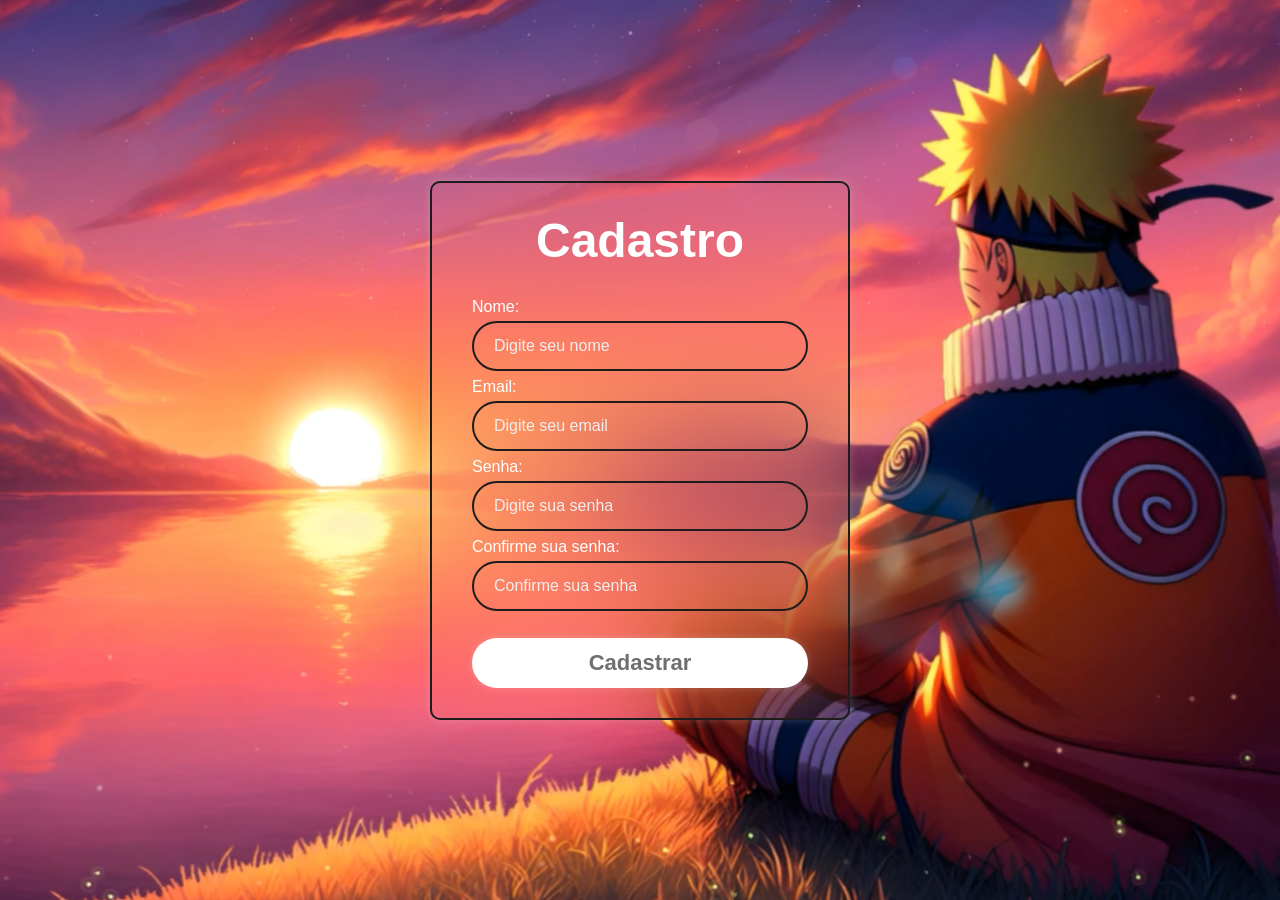
==== cadastro.html @ 170db730 "Adiciona página de cadastro e implementa validação de formulário" ====
<!DOCTYPE html>
<html lang="pt-br">
<head>
    <meta charset="UTF-8">
    <meta name="viewport" content="width=device-width, initial-scale=1.0">
    <title>Cadastro</title>
    <link rel="stylesheet" href="style.css">
</head>

<body>
    <main class="container">
        <form>
            <h1>Cadastro</h1>
            <div class="input-box">
                <label for="nome">Nome:</label>
                <input type="text" placeholder="Digite seu nome" id="nome" name="nome">
            </div>
            <div class="input-box">
                <label for="email">Email:</label>
                <input type="text" placeholder="Digite seu email" id="email" name="email">
            </div>
            <div class="input-box">
                <label for="senha">Senha:</label>
                <input type="password" placeholder="Digite sua senha" id="senha" name="senha">
            </div>
            <div class="input-box">
                <label for="confirme_sua_senha">Confirme sua senha:</label>
                <input type="password" placeholder="Confirme sua senha" id="confirme_sua_senha" name="confirme_sua_senha">
            </div>
            <button type="submit" id= "cadastrar"class="cadastrar">Cadastrar</button>
        </form>
    </main>
    
    <script src="script.js"></script>
</body>
</html>
---- style.css ----
*{
    margin: 0;
    padding: 0;
    box-sizing: border-box;
    font-family: Arial, Helvetica, sans-serif;
}

body{
    display: flex;
    justify-content: center;
    align-items: center;
    min-height: 100vh;
    background: url(img.png) ;
    background-size: cover;       /* ocupa toda a tela */
    background-position: center;  /* centraliza */
    background-repeat: no-repeat; /* não repete */
}

.container{
    width: 420px;
    background-color: transparent;
    border: 2px solid rgb(29, 29, 29); 
    border-radius: 10px;
    color:#fff;
    padding: 30px 40px;
    box-shadow: 0 0 10px rgba(255, 253, 253, 0.2);
    backdrop-filter: blur(55px);
}

.container h1{
    font-size: 3rem;
    text-align: center;
}

.input-box{
    position: relative;
    width: 100%;
    height: 50px;
    margin: 30px 0;
}

.input-box input{
    width: 100%;
    height: 100%;
    background-color: transparent;
    border: 2px solid  rgb(29, 29, 29);
    border-radius: 40px;
    outline: none;
    padding: 20px 45px 20px 20px;
    color: #fff;
    font-size: 16px;
}

.input-box input::placeholder{
    color: #f0efef;
}

.input-box i{
    position: absolute;
    right: 20px;
    font-size: 20px;
    top: 50%;
    transform: translateY(-50%);
}

.input-box label {
    display: block;
    margin-bottom: 5px;
    color: #fff;
    font-size: 16px;
}

.remember-forgot{
    display: flex;
    justify-content: space-between;
}

.remember-forgot label input{
    accent-color: #fff;
    margin-right: 5px;
}
.remember-forgot a{
    text-decoration: none;
    color: #fff
}

.remember-forgot a:hover{
    text-decoration: underline;
}

.login{
    width: 100%;
    height: 50px;
    background-color: #fff;
    border: none;
    border-radius: 40px;
    cursor: pointer;
    font-size: 22px;
    color: #706f6f;
    font-weight: 600;
    box-shadow: 0 0 10px rgba(255, 253, 253, 0.2);
    margin-top: 20PX;
}
.cadastrar{
    width: 100%;
    height: 50px;
    background-color: #fff;
    border: none;
    border-radius: 40px;
    cursor: pointer;
    font-size: 22px;
    color: #706f6f;
    font-weight: 600;
    box-shadow: 0 0 10px rgba(255, 253, 253, 0.2);
    margin-top: 20PX;
}

.login:hover{
    background-color: transparent;
    border: 2px solid rgba(255, 253, 253, 0.2);
    color: white;
}

.register-link{
    font-size: 14px;
    text-align: center;
    margin:20px 0 15px ;
}

.register-link a{
    text-decoration: none;
    color: #fff;
    font-weight: 600;
}

.register-link a:hover{
    text-decoration: underline;

}
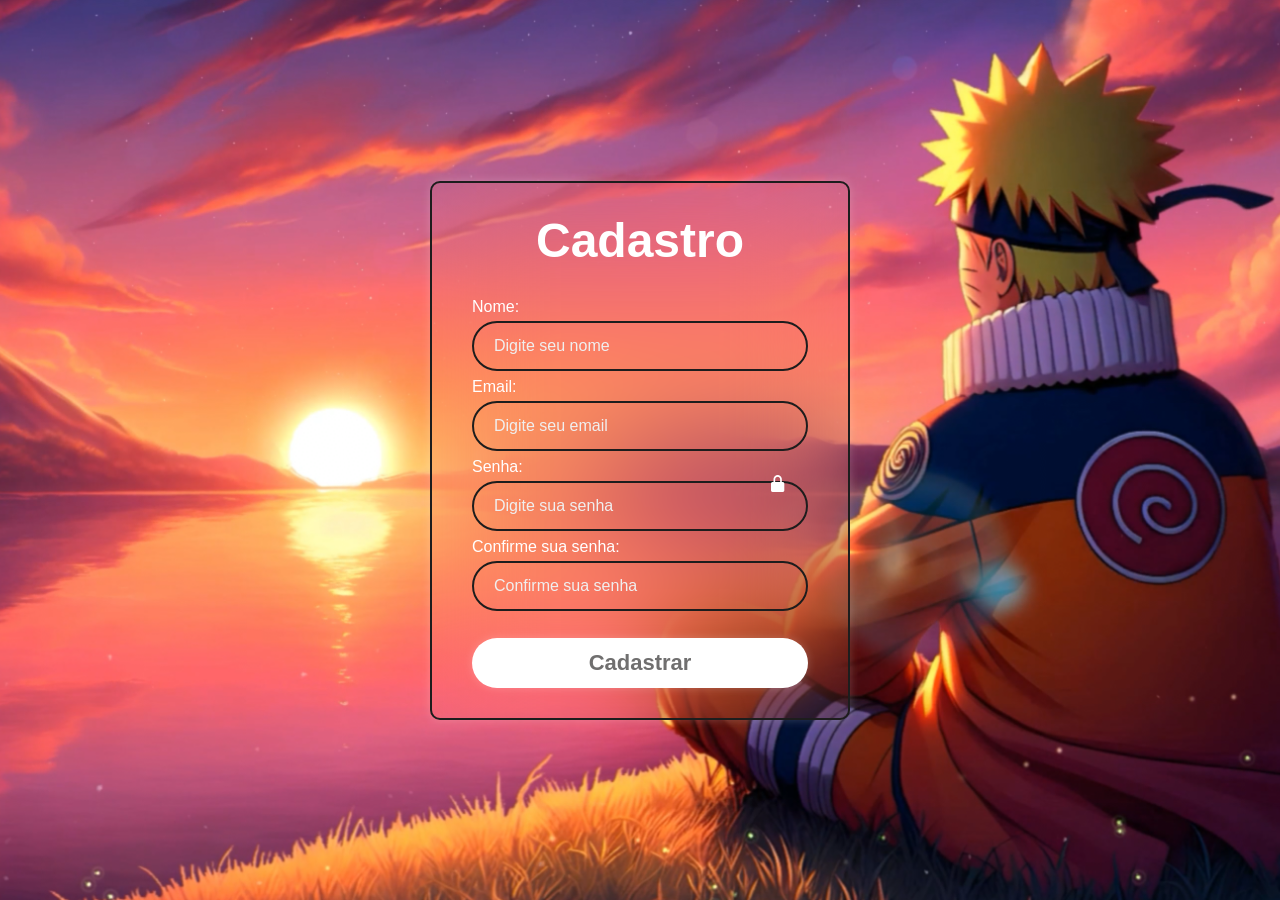
==== commit e5a1ab50: "complementação" ====
--- a/cadastro.html
+++ b/cadastro.html
@@ -5,6 +5,8 @@
     <meta name="viewport" content="width=device-width, initial-scale=1.0">
     <title>Cadastro</title>
     <link rel="stylesheet" href="style.css">
+    <link href="https://unpkg.com/boxicons@2.1.4/css/boxicons.min.css" rel="stylesheet">
+
 </head>
 
 <body>
@@ -22,6 +24,7 @@
             <div class="input-box">
                 <label for="senha">Senha:</label>
                 <input type="password" placeholder="Digite sua senha" id="senha" name="senha">
+                <i class="bx bxs-lock-alt"></i>
             </div>
             <div class="input-box">
                 <label for="confirme_sua_senha">Confirme sua senha:</label>
--- a/style.css
+++ b/style.css
@@ -115,6 +115,21 @@
     margin-top: 20PX;
 }
 
+.trocar{
+    width: 100%;
+    height: 50px;
+    background-color: #fff;
+    border: none;
+    border-radius: 40px;
+    cursor: pointer;
+    font-size: 22px;
+    color: #706f6f;
+    font-weight: 600;
+    box-shadow: 0 0 10px rgba(255, 253, 253, 0.2);
+    margin-top: 20PX;
+}
+
+
 .login:hover{
     background-color: transparent;
     border: 2px solid rgba(255, 253, 253, 0.2);
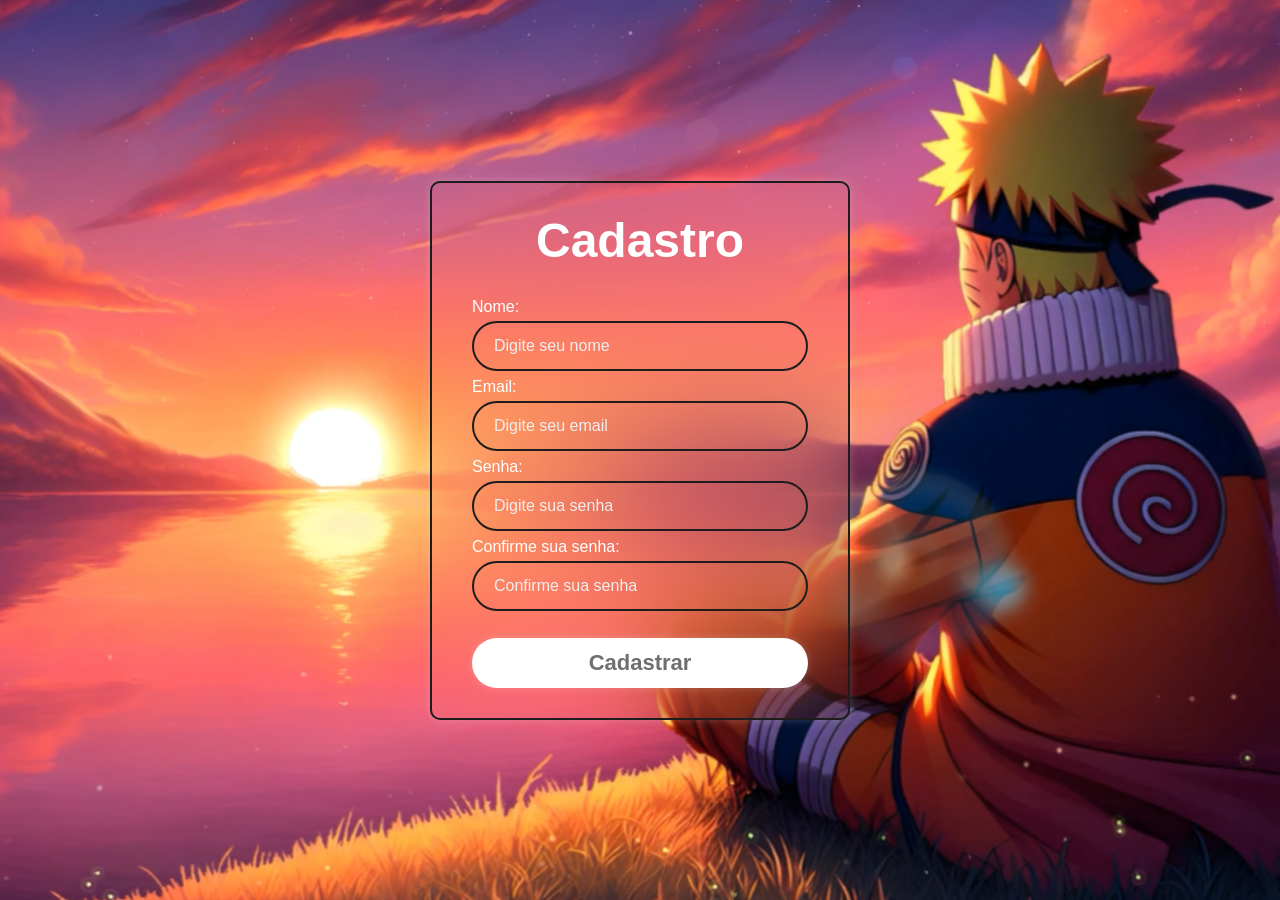
==== commit 10ae7051: "Update cadastro.html" ====
--- a/cadastro.html
+++ b/cadastro.html
@@ -24,7 +24,6 @@
             <div class="input-box">
                 <label for="senha">Senha:</label>
                 <input type="password" placeholder="Digite sua senha" id="senha" name="senha">
-                <i class="bx bxs-lock-alt"></i>
             </div>
             <div class="input-box">
                 <label for="confirme_sua_senha">Confirme sua senha:</label>
